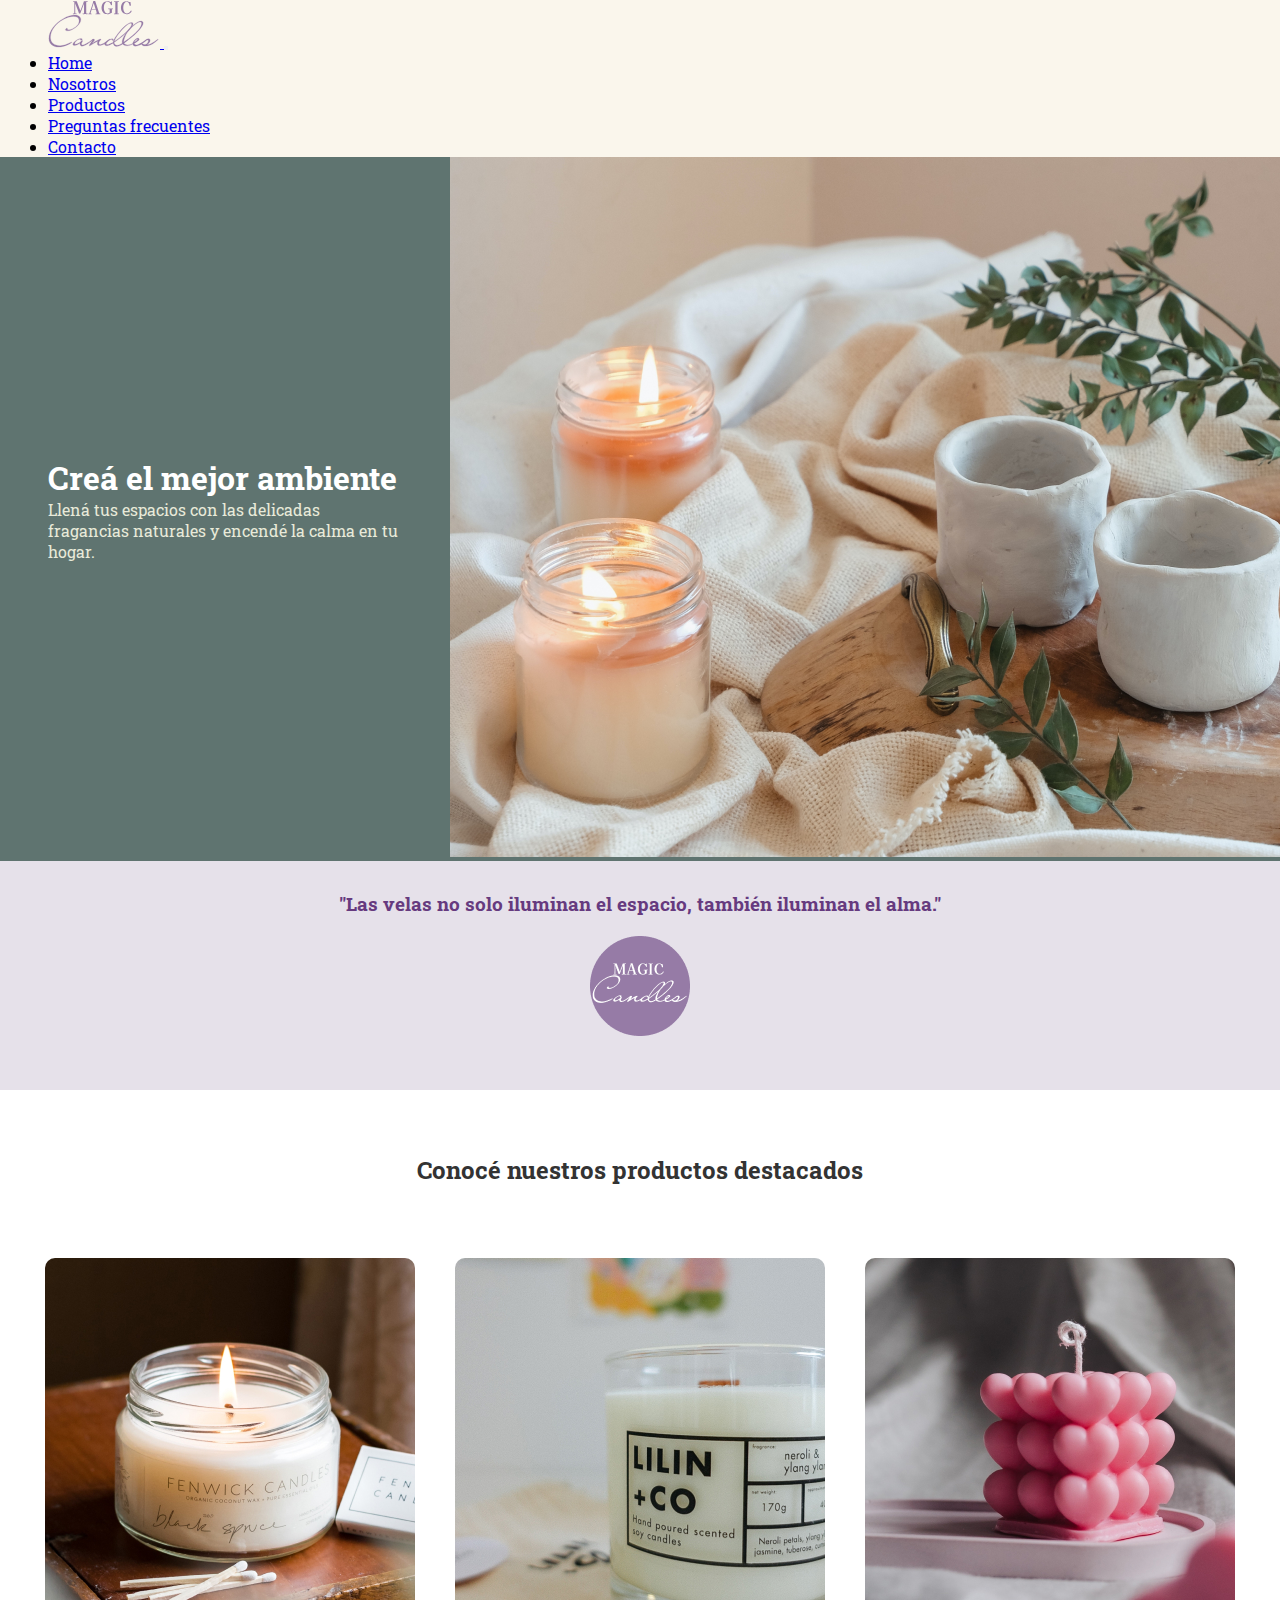
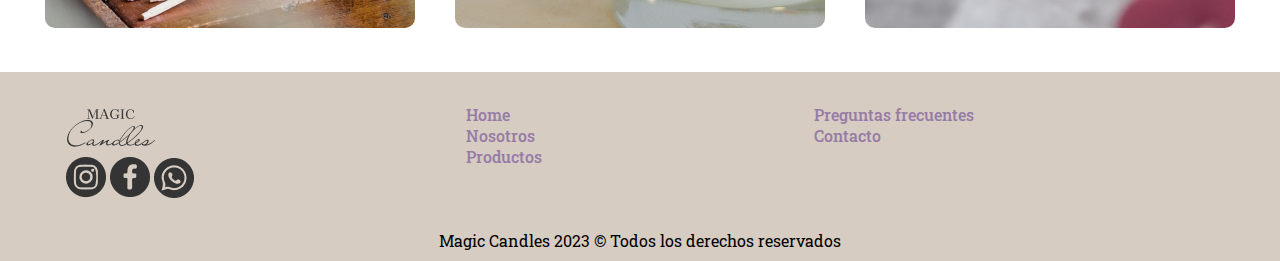
==== index.html @ bd5b26ec "subiendo mi proyecto final" ====
<!DOCTYPE html>
<html lang="es">

<head>
  <meta charset="UTF-8">
  <meta name="viewport" content="width=device-width, initial-scale=1.0">
  <link rel="icon" type="image/png" href="media/images/favicon.png">
  <meta name="description" content="Descubrí el mundo mágico de las velas aromáticas de soja y transformá tu hogar">
  <meta name="keywords" content="velas, soja, aromaterapia, decoración, velas naturales, ambientación">
  <!-- link de bootstrap -->
  <link href="https://cdn.jsdelivr.net/npm/bootstrap@5.3.1/dist/css/bootstrap.min.css" rel="stylesheet"
    integrity="sha384-4bw+/aepP/YC94hEpVNVgiZdgIC5+VKNBQNGCHeKRQN+PtmoHDEXuppvnDJzQIu9" crossorigin="anonymous">
  <!-- link de mi css -->
  <link rel="stylesheet" href="css/styles.css">
  <!--Tipografia Web-->
  <link rel="preconnect" href="https://fonts.googleapis.com">
  <link rel="preconnect" href="https://fonts.gstatic.com" crossorigin>
  <link href="https://fonts.googleapis.com/css2?family=Roboto+Slab:wght@300;400;500;600&display=swap" rel="stylesheet">
  <title>Magic Candles - Velas de soja</title>
</head>

<body>
  <!-- Header -->
  <div class="header">
    <header>
      <nav class="navbar navbar-expand-lg">
        <div class="container-fluid">
          <a class="navbar-brand" href="index.html">
            <img src="media/images/logo-MC.svg" alt="Logo Magic Candles">
          </a>
          <button class="navbar-toggler" type="button" data-bs-toggle="collapse" data-bs-target="#navbarNav"
            aria-controls="navbarNav" aria-expanded="false" aria-label="Toggle navigation">
            <span class="navbar-toggler-icon"></span>
          </button>
          <div class="collapse navbar-collapse menu flex-row-reverse" id="navbarNav">
            <ul class="navbar-nav">
              <li class="nav-item">
                <a class="nav-link active" aria-current="page" href="index.html">Home</a>
              </li>
              <li class="nav-item">
                <a class="nav-link" href="pages/nosotros.html">Nosotros</a>
              </li>
              <li class="nav-item">
                <a class="nav-link" href="pages/productos.html">Productos</a>
              </li>
              <li class="nav-item">
                <a class="nav-link" href="pages/preguntasfrecuentes.html">Preguntas frecuentes</a>
              </li>
              <li class="nav-item">
                <a class="nav-link" href="pages/contacto.html">Contacto</a>
              </li>
            </ul>
          </div>
        </div>
      </nav>
    </header>
  </div>
  <main class="bn-principal">
    <div class="bn-text">
      <h1>Creá el mejor ambiente</h1>
      <h4>Llená tus espacios con las delicadas fragancias naturales y encendé la calma en tu hogar.</h4>
    </div>
    <div>
      <img src="media/images/img-banner-home.png" alt="imagen velas de soja">
    </div>
  </main>
  <section class="secundario">
    <div>
      <article>
        <h3>"Las velas no solo iluminan el espacio, también iluminan el alma."</h3>
        <img class="logo-central" src="media/images/Logo-MC-central.png" alt="Logo Magic Candles">
      </article>
    </div>
  </section>
  <section class="destacados-home">
    <div class="title-central">
      <h2>Conocé nuestros productos destacados</h2>
    </div>
    <div class="productos-home">
      <a href="pages/productos.html"><img class="img-vela" src="media/images/destacado-velas-01.jpg" alt="Vela 1"></a>
      <a href="pages/productos.html"><img class="img-vela" src="media/images/destacado-velas-02.jpg" alt="Vela 2"></a>
      <a href="pages/productos.html"><img class="img-vela" src="media/images/destacado-velas-03.jpg" alt="Vela 3"></a>
    </div>
  </section>
  <!-- footer -->
  <footer>
    <div class="footer-container">
      <div class="footer-column">
        <div class="logo-footer">
          <img src="media/images/Logo-MC-gray.png" alt="Logo footer">
        </div>
        <div class="redes-footer">
          <a target="_blank" href="https://www.instagram.com/">
            <img src="media/images/icon-ig.png" alt="Instagram">
          </a>
          <a target="_blank" href="https://www.facebook.com/">
            <img src="media/images/icon-fb.png" alt="Facebook">
          </a>
          <a target="_blank" href="https://www.whatsapp.com/">
            <img src="media/images/icon-wsp.png" alt="Whatsapp">
          </a>
        </div>
      </div>
      <div class="footer-column">
        <ul>
          <li><a href="index.html">Home</a></li>
          <li><a href="pages/nosotros.html">Nosotros</a></li>
          <li><a href="pages/productos.html">Productos</a></li>
        </ul>
      </div>
      <div class="footer-column">
        <ul>
          <li><a href="pages/preguntasfrecuentes.html">Preguntas frecuentes</a></li>
          <li><a href="pages/contacto.html">Contacto</a></li>
        </ul>
      </div>
    </div>
    <div class="copyright">
      <p>Magic Candles 2023 © Todos los derechos reservados</p>
    </div>
  </footer>
  <!-- script de js -->
  <script src="https://cdn.jsdelivr.net/npm/bootstrap@5.3.1/dist/js/bootstrap.bundle.min.js"
    integrity="sha384-HwwvtgBNo3bZJJLYd8oVXjrBZt8cqVSpeBNS5n7C8IVInixGAoxmnlMuBnhbgrkm"
    crossorigin="anonymous"></script>
</body>

</html>
---- css/styles.css ----
@charset "UTF-8";
/* reset */
* {
  margin: 0;
  padding: 0;
  box-sizing: border-box;
}

/* fuente body */
body {
  font-family: "Roboto Slab", serif;
}

.encabezado-secciones {
  width: 100%;
  justify-content: space-between;
  align-items: center;
  background-color: #663a7f;
  gap: 40px;
}

.contenedor {
  display: flex;
  justify-content: center;
  align-items: center;
}

.header {
  background-color: #FAF6EC;
  padding: 0rem 3rem;
}

.footer-container {
  display: flex;
  flex-direction: row;
  background-color: #D6CCC2;
  padding-bottom: 0.5rem;
  padding-top: 1rem;
  padding-left: 50px;
  padding-right: 50px;
  justify-content: space-around;
}
.footer-container .footer-column {
  flex-grow: 1;
  padding: 1rem;
}
.footer-container .footer-column ul li {
  list-style-type: none;
}
.footer-container .footer-column a {
  text-decoration: none;
  color: #967BA6;
  padding-bottom: 1rem;
  font-size: medium;
  font-weight: 500;
}
.footer-container .footer-column a:hover {
  color: #663a7f;
  text-decoration: underline;
}
.footer-container .footer-column a .logo-footer {
  display: inline-block;
}
.footer-container .footer-column a .redes-footer {
  display: flex;
  padding: 8px;
  gap: 8px;
}

.copyright {
  text-align: center;
  background-color: #D6CCC2;
  padding-bottom: 10px;
  padding-top: 4px;
}

/* estilo de banner principal home */
.bn-principal {
  display: flex;
  flex-direction: row;
  flex-wrap: nowrap;
  width: 100%;
  justify-content: flex-start;
  align-items: center;
  background-color: #5F7470;
}
.bn-principal .bn-text {
  color: #FFFFFF;
  padding: 3rem;
}
.bn-principal .bn-text h4 {
  font-weight: 400;
  color: #E8EAD9;
}

/* Mq para móviles (ancho máximo de 768px) */
@media (max-width: 768px) {
  .bn-principal {
    flex-direction: column;
    gap: 0px;
  }
}
.secundario {
  background-color: #E6E1EA;
  padding: 30px;
  border: 40px;
  text-align: center;
}
.secundario h3 {
  color: #663a7f;
}
.secundario .logo-central {
  padding: 20px;
}

.encabezado-secciones {
  display: flex;
}
.encabezado-secciones .column-enc-izq {
  padding-left: 50px;
  padding-top: 12px;
  padding-bottom: 12px;
  flex: 1 0 0;
  align-self: center;
}
.encabezado-secciones .column-enc-izq .title {
  color: #E6E1EA;
}
.encabezado-secciones .column-enc-der img {
  width: 100%;
  vertical-align: middle;
}

/* Mq para móviles (ancho máximo de 768px) */
@media (max-width: 768px) {
  .encabezado-secciones {
    flex-direction: column;
    gap: 0px;
  }
  .encabezado-secciones .column-enc-izq {
    padding-left: 0px;
  }
}
/* galeria de fotos - sección productos */
.imagen {
  width: 100%;
}

.imagen:hover {
  transform: scale(1.03);
  transition-duration: 0.5s;
}

.imagen img {
  width: 100%;
  border-radius: 10px;
}

.galeria {
  width: 90%;
  display: grid;
  grid-template-columns: repeat(3, 1fr);
  column-gap: 2rem;
  row-gap: 2rem;
  align-items: center;
  padding-bottom: 3rem;
}

@media (min-width: 100px) {
  .galeria {
    grid-template-columns: repeat(1, 1fr);
  }
}
@media (min-width: 520px) {
  .galeria {
    grid-template-columns: repeat(2, 1fr);
  }
}
@media (min-width: 728px) {
  .galeria {
    grid-template-columns: repeat(3, 1fr);
  }
}
@media (min-width: 1024px) {
  .galeria {
    grid-template-columns: repeat(4, 1fr);
  }
}
.nosotros {
  display: flex;
  flex-direction: row;
  flex-wrap: nowrap;
  width: 100%;
  justify-content: center;
  padding: 2rem;
  gap: 2rem;
}
.nosotros .nos-uno {
  padding: 2rem;
  text-align: left;
  width: 50%;
}
.nosotros .nos-dos {
  width: 50%;
  overflow: hidden;
}
.nosotros .nos-dos img {
  height: 100%;
}

/* Mq para móviles (ancho máximo de 768px) */
@media (max-width: 768px) {
  .nosotros {
    flex-direction: column-reverse;
  }
  .nosotros .nos-dos {
    display: none;
  }
  .nosotros .nos-uno {
    width: 100%;
    padding: 1rem;
  }
}
/* productos destacados home */
.destacados-home .titulo-productos {
  text-align: center;
  margin-top: 40px;
}
.destacados-home .productos-home {
  display: flex;
  flex-direction: row;
  flex-wrap: wrap;
  justify-content: center;
  padding: 40px 20px;
  gap: 40px;
  align-items: center;
}
.destacados-home .productos-home .img-vela {
  border-radius: 10px;
}
.destacados-home .productos-home .img-vela:hover {
  scale: 1.03;
  transition-duration: 0.5s;
}

/* títulos centrales */
.title-central {
  text-align: center;
  padding-top: 4rem;
  padding-bottom: 2rem;
  color: #333333;
}

/* preguntas frecuentes */
.preg-frecuentes {
  display: flex;
  flex-direction: row;
  justify-content: center;
  padding: 0rem 2rem 4rem 2rem;
}
.preg-frecuentes .accordion-button:not(.collapsed) {
  background-color: #E6E1EA;
  color: #663a7f;
}
.preg-frecuentes .accordion-button:focus {
  color: #663a7f;
}
.preg-frecuentes .accordion-item {
  color: #333333;
}

/* Mq para móviles (ancho máximo de 768px) */
@media (max-width: 768px) {
  .preg-frecuentes {
    padding: 0rem 0rem 4rem 0rem;
  }
}
/* Formulario de contacto*/
.contact {
  display: flex;
  flex-direction: row;
  flex-wrap: nowrap;
  justify-content: center;
  padding: 2rem;
  gap: 2rem;
}
.contact .col-uno {
  padding: 2rem;
}
.contact .col-uno .boton {
  background-color: #967BA6;
  color: #FFFFFF;
}
.contact .col-uno .boton a:active {
  background-color: #663a7f;
}
.contact .col-dos {
  width: 50%;
}

@media (max-width: 768px) {
  .contact {
    flex-direction: column-reverse;
  }
  .contact .col-dos {
    width: 100%;
    height: 300px;
  }
}

/*# sourceMappingURL=styles.css.map */
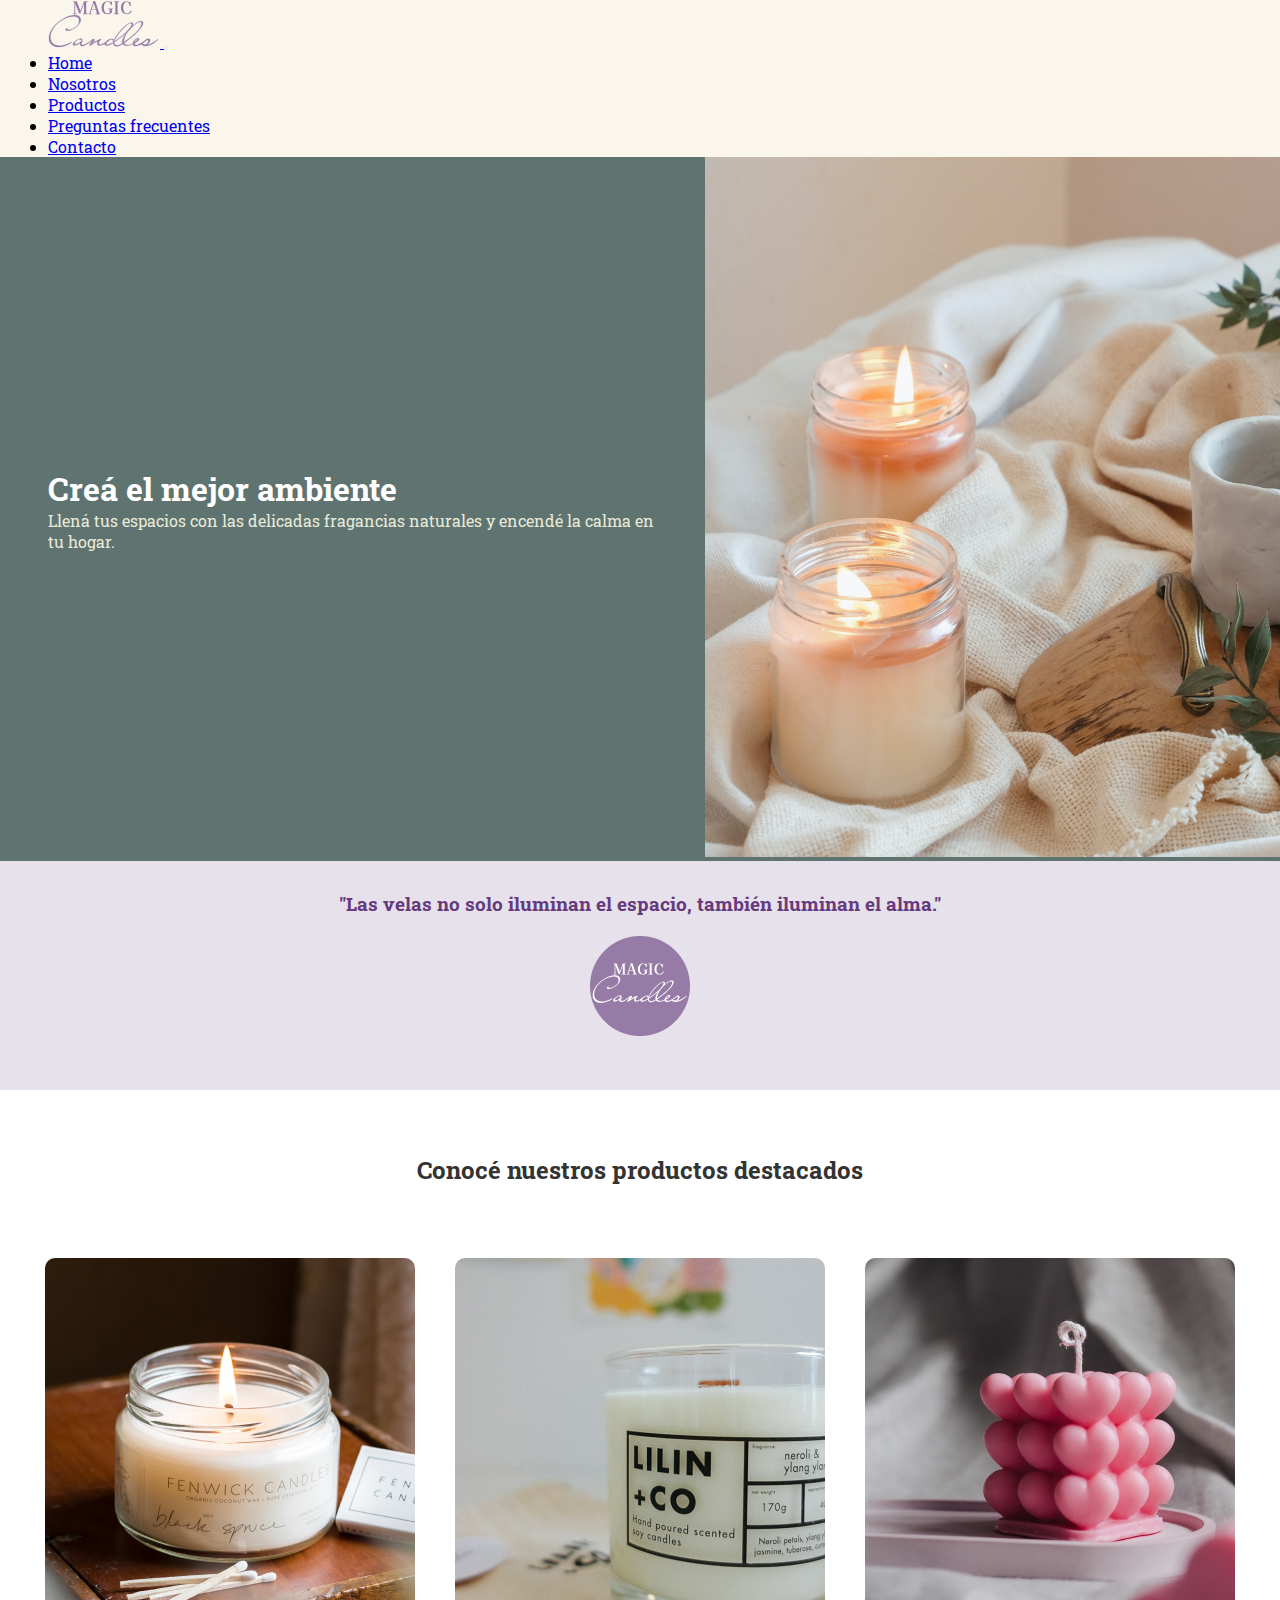
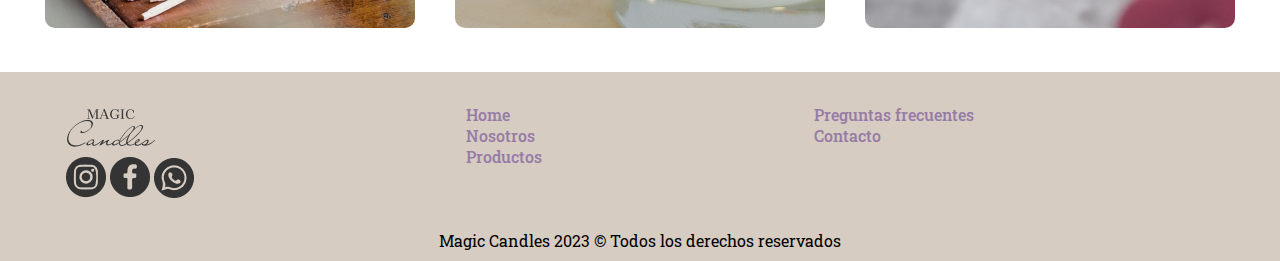
==== commit 1b779d4f: "subiendo mi proyecto final" ====
--- a/index.html
+++ b/index.html
@@ -60,7 +60,7 @@
       <h1>Creá el mejor ambiente</h1>
       <h4>Llená tus espacios con las delicadas fragancias naturales y encendé la calma en tu hogar.</h4>
     </div>
-    <div>
+    <div class="bn-img">
       <img src="media/images/img-banner-home.png" alt="imagen velas de soja">
     </div>
   </main>
--- a/css/styles.css
+++ b/css/styles.css
@@ -80,7 +80,6 @@
   flex-direction: row;
   flex-wrap: nowrap;
   width: 100%;
-  justify-content: flex-start;
   align-items: center;
   background-color: #5F7470;
 }
@@ -92,12 +91,20 @@
   font-weight: 400;
   color: #E8EAD9;
 }
+.bn-principal .bn-img {
+  width: 50%;
+  vertical-align: middle;
+  overflow: hidden;
+}
 
 /* Mq para móviles (ancho máximo de 768px) */
 @media (max-width: 768px) {
   .bn-principal {
     flex-direction: column;
     gap: 0px;
+  }
+  .bn-principal .bn-img {
+    width: 100%;
   }
 }
 .secundario {
